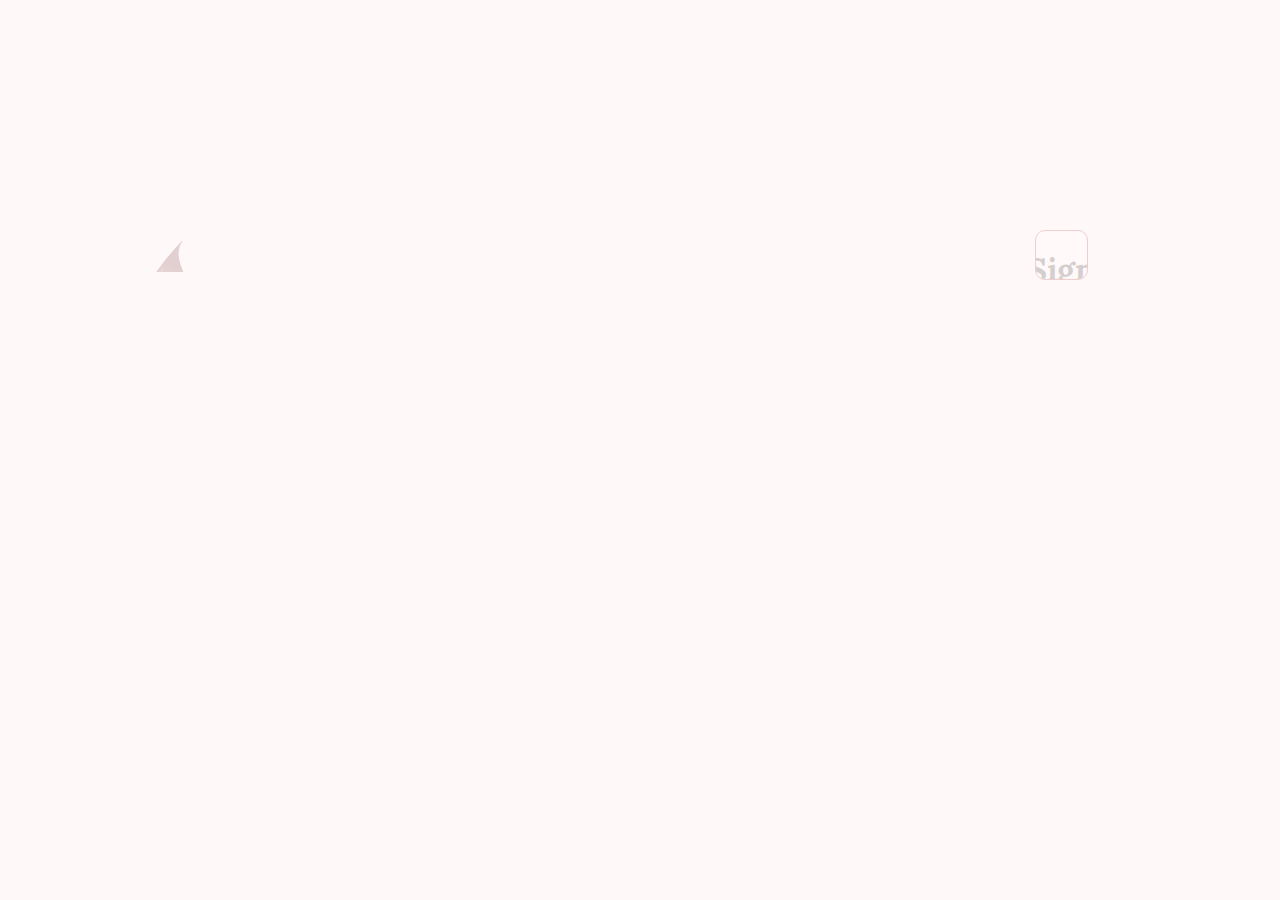
==== login.html @ c62c8f7f "version 1" ====
<!DOCTYPE html>
<html lang="en">
  <head>
    <meta charset="UTF-8" />
    <meta http-equiv="X-UA-Compatible" content="IE=edge" />
    <meta name="viewport" content="width=device-width, initial-scale=1.0" />
    <!-- google fonts -->
    <link rel="preconnect" href="https://fonts.googleapis.com" />
    <link rel="preconnect" href="https://fonts.gstatic.com" crossorigin />
    <link
      href="https://fonts.googleapis.com/css2?family=Lora:ital,wght@1,400;1,600;1,700&display=swap"
      rel="stylesheet"
    />
    <!-- font awesome -->
    <link rel="stylesheet" href="css/all.min.css" />
    <!-- normalize css file -->
    <link rel="stylesheet" href="css/normalize.css" />
    <!-- main css file -->
    <link rel="stylesheet" href="css/login.css" />
    <title>Blood Bank</title>
  </head>
  <body>
    <div class="content">
      <div class="right">
        <div class="logo">
          <img src="images/logo.png" alt="" />
        </div>
        <div class="text">
          <h1>our mission</h1>
          "Helping People As Much As We Can"
        </div>
      </div>
      <div class="left">
        <div class="sign-in">
          <form>
            <h1>Sign In</h1>
            <input type="text" name="email" placeholder="Email" required />
            <input
              type="password"
              name="pass"
              placeholder="Password"
              required
            />
            <input type="submit" value="Sign In" />
            <span
              >create a new account <a href="#" id="signUp">sign up?</a></span
            >
          </form>
        </div>
      </div>
    </div>
    <div class="overlay"></div>
    <div class="sign-up">
      <form class="signUpForm">
        <i id="close" class="fa-solid fa-x"></i>
        <h1>Sign Up</h1>
        <div class="name">
          <input type="text" name="fName" placeholder="First Name" required />
          <input type="text" name="lName" placeholder="Last Name" required />
        </div>
        <input type="email" name="email" placeholder="Email" required />
        <input
          type="password"
          name="password"
          placeholder="Password"
          required
        />
        <input
          type="password"
          name="password"
          placeholder="confirm Password"
          required
        />
        <div class="age">
          <input type="text" name="year" placeholder="Year" required />
          <input type="text" name="month" placeholder="Month" required />
          <input type="text" name="day" placeholder="Day" required />
        </div>
        <div class="private">
          <input type="checkbox" name="privacy" id="privacy" required />
          <label for="privacy">Accept Privacy Statements</label>
        </div>
        <input type="submit" value="Sign Up" />
      </form>
    </div>
  </body>
  <script src="js/jquery-3.6.0.min.js"></script>
  <script>
    $(document).ready(function () {
      $(".left").show(2900);
      $(".right").show(2900);

      $("#signUp").click(function () {
        $(".signUpForm").css("display", "flex");
        $(".overlay").css("display", "block");
      });
      $("#close").click(function () {
        $(".signUpForm").hide(1000);
        $(".overlay").hide(1000);
      });
    });
  </script>
</html>
---- css/login.css ----
/* start variables */
:root {
  --main-color: #a30101;
  --section-padding: 100px;
}
/* end variables */
/* start global rules */
* {
  -webkit-box-sizing: border-box;
  -moz-box-sizing: border-box;
  box-sizing: border-box;
}
::selection {
  color: white;
  background: var(--main-color);
}
html {
  scroll-behavior: smooth;
}
body {
  font-family: "Lora", serif;
  margin: 0;
  padding: 0;
  background-color: #fff8f8;
}
a {
  text-decoration: none;
}
ul {
  list-style: none;
}
.container {
  padding-left: 15px;
  padding-right: 15px;
  margin-left: auto;
  margin-right: auto;
}
/* small screen */
@media (min-width: 768px) {
  .container {
    width: 750px;
  }
}
/* medium */
@media (min-width: 992px) {
  .container {
    width: 970px;
  }
}
/* large */
@media (min-width: 1200px) {
  .container {
    width: 1170px;
  }
}
/* end global rules  */
/* start logo */
.content {
  position: relative;
}
.content .right {
  display: flex;
  display: none;
  position: absolute;
  flex-direction: column;
  gap: 20px;
  top: 230px;
  left: 10%;
}
.content .right .text {
  padding-left: 100px;
  text-transform: uppercase;
}
.content .right .text h1 {
  width: 200px;
  letter-spacing: 9px;
  margin-top: 10px;
}
/* end logo */
/* start sign in */
.content .left {
  display: none;
  position: absolute;
  background-color: white;
  top: 230px;
  right: 15%;
  width: 320px;
  height: 300px;
  border-radius: 10px;
  border: 1px solid var(--main-color);
}
.content .left .sign-in form {
  display: flex;
  flex-direction: column;
  gap: 20px;
  width: 100%;
  align-items: center;
}
.content .left .sign-in input {
  padding-left: 10px;
  border-radius: 20px;
  width: 80%;
  height: 30px;
  font-size: 18px;
  border: 1px solid var(--main-color);
}
.content .left .sign-in input::placeholder {
  color: rgb(0, 0, 0, 80%);
}
.content .left .sign-in input[type="submit"] {
  background-color: #a30101;
  color: white;
}
.content .left .sign-in input[type="submit"]:hover {
  cursor: pointer;
}
.content .left .sign-in span a {
  color: var(--main-color);
  font-weight: bold;
}
/* end sign in */
/* overlay */
.overlay {
  display: none;
  position: absolute;
  width: 100%;
  height: 100%;
  background-color: rgb(0, 0, 0, 80%);
}
/* overlay */
/* start sign up */
.sign-up form {
  width: 500px;
  height: 500px;
  display: none;
  flex-direction: column;
  align-items: center;
  gap: 20px;
  position: absolute;
  top: 110px;
  left: 33%;
  background-color: white;
  border-radius: 15px;
  border: 1px solid var(--main-color);
  z-index: 2;
}
.sign-up form i {
  position: absolute;
  top: 6px;
  right: 10px;
  color: var(--main-color);
}
.sign-up form h1 {
  margin-top: 30px;
  margin-bottom: 30px;
}
.sign-up input {
  padding-left: 10px;
  border-radius: 20px;
  width: 80%;
  height: 30px;
  font-size: 18px;
  border: 1px solid var(--main-color);
}
.sign-up .name {
  margin-left: 10%;
}
.sign-up .name input {
  width: 42%;
  align-items: center;
}
.sign-up .name input:not(:first-of-type) {
  margin-left: 4%;
}
.sign-up .age {
  margin-left: 10%;
}
.sign-up .age input {
  width: 27%;
  align-items: center;
}
.sign-up .age input:not(:first-of-type) {
  margin-left: 2.9%;
}
.sign-up input::placeholder {
  color: rgb(0, 0, 0, 80%);
}
.sign-up input[type="submit"] {
  background-color: #a30101;
  color: white;
}
.sign-up form .private {
  margin-left: -35%;
}
.sign-up input[type="checkbox"] {
  height: inherit;
  width: auto;
}
.sign-up input[type="submit"]:hover {
  cursor: pointer;
}
/* end sign up */
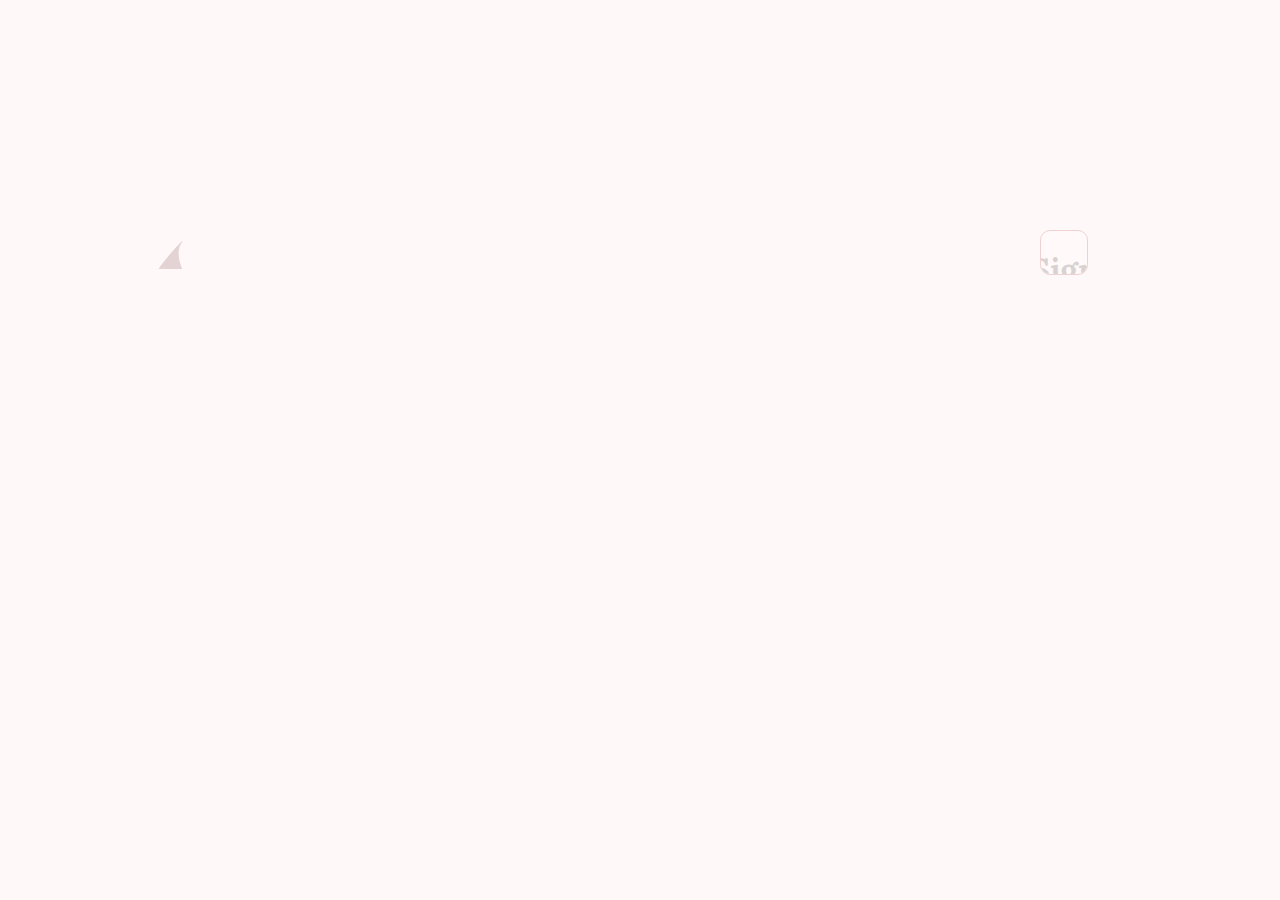
==== commit 713134df: "Version 2" ====
--- a/login.html
+++ b/login.html
@@ -95,8 +95,8 @@
         $(".overlay").css("display", "block");
       });
       $("#close").click(function () {
-        $(".signUpForm").hide(1000);
-        $(".overlay").hide(1000);
+        $(".signUpForm").fadeOut(1500);
+        $(".overlay").fadeOut(1500);
       });
     });
   </script>
